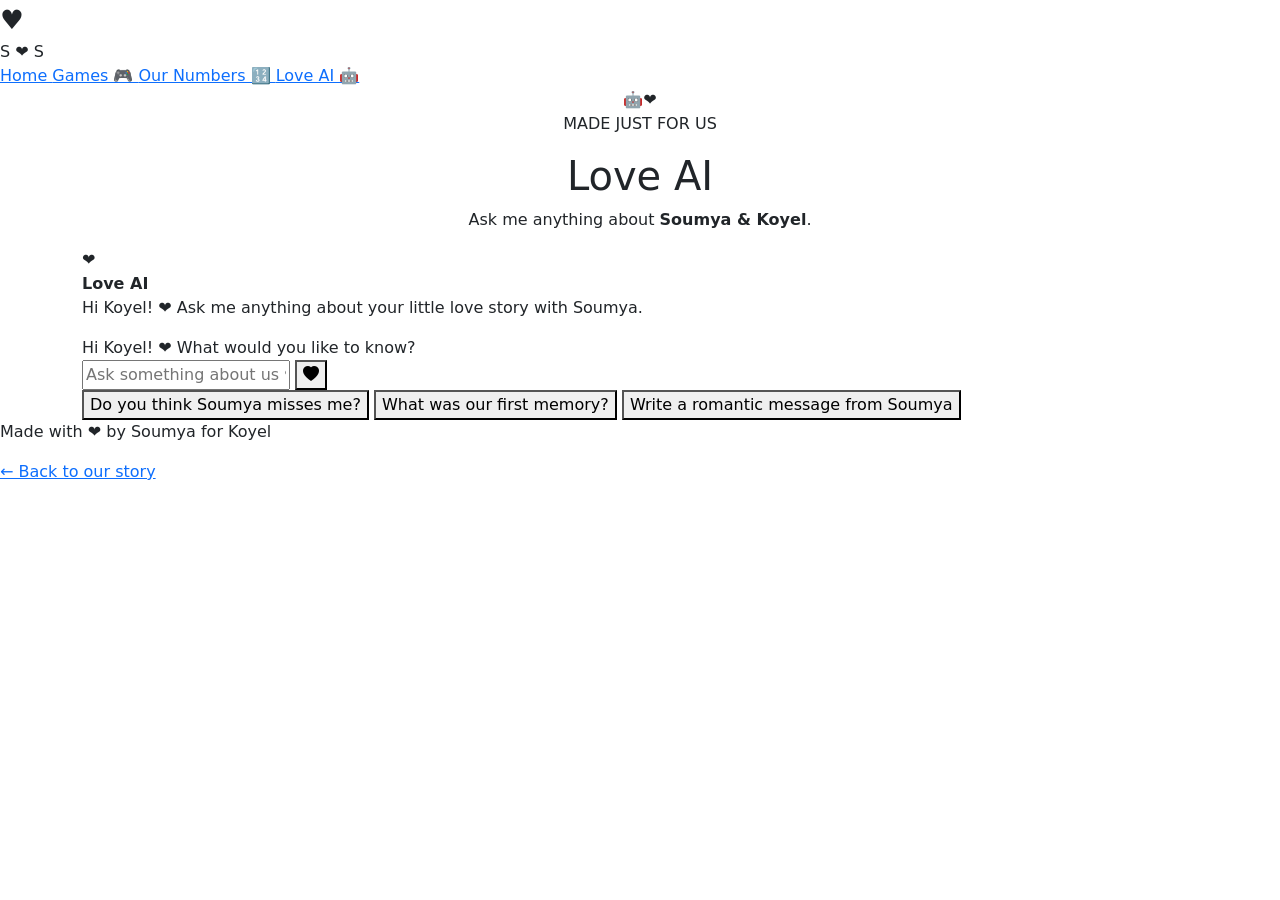
==== ai.html @ ffba7d83 "changes done changes done" ====
<!DOCTYPE html>
<html lang="en">

<head>

    <meta charset="UTF-8">

    <meta name="viewport"
          content="width=device-width, initial-scale=1.0">

    <title>Love AI ❤️ | Soumya & Koyel</title>

    <link
        href="https://cdn.jsdelivr.net/npm/bootstrap@5.3.3/dist/css/bootstrap.min.css"
        rel="stylesheet">

    <link
        rel="stylesheet"
        href="https://cdn.jsdelivr.net/npm/bootstrap-icons@1.11.3/font/bootstrap-icons.min.css">

    <link rel="stylesheet" href="style.css">

</head>


<body>

<div class="hearts"></div>


<!-- NAVIGATION -->

<nav class="love-nav">

    <div class="nav-brand">
        S ❤️ S
    </div>

    <div class="nav-links">

        <a href="index.html">
            Home
        </a>

        <a href="games.html">
            Games 🎮
        </a>

        <a href="numerology.html">
            Our Numbers 🔢
        </a>

        <a href="ai.html">
            Love AI 🤖
        </a>

    </div>

</nav>


<!-- AI HEADER -->

<section class="ai-header">

    <div class="container text-center">

        <div class="ai-icon">
            🤖❤️
        </div>

        <p class="section-label">
            MADE JUST FOR US
        </p>

        <h1>
            Love AI
        </h1>

        <p>
            Ask me anything about
            <strong>Soumya & Koyel</strong>.
        </p>

    </div>

</section>


<!-- CHAT -->

<section class="ai-chat-section">

    <div class="container">

        <div class="ai-chat-box">

            <!-- AI INTRO -->

            <div class="ai-welcome">

                <div class="ai-avatar">
                    ❤️
                </div>

                <div>

                    <strong>
                        Love AI
                    </strong>

                    <p>
                        Hi Koyel! ❤️
                        Ask me anything about
                        your little love story with Soumya.
                    </p>

                </div>

            </div>


            <!-- CHAT MESSAGES -->

            <div id="chatMessages"
                 class="chat-messages">

                <div class="message ai">

                    <div class="message-bubble">

                        Hi Koyel! ❤️
                        What would you like to know?

                    </div>

                </div>

            </div>


            <!-- TYPING -->

            <div id="typing"
                 class="typing"
                 style="display: none;">

                Love AI is thinking
                <span>•••</span>

            </div>


            <!-- INPUT -->

            <div class="chat-input-area">

                <input
                    type="text"
                    id="userMessage"
                    placeholder="Ask something about us ❤️"
                    autocomplete="off">

                <button
                    type="button"
                    id="sendMessage"
                    aria-label="Send message">

                    <i class="bi bi-heart-fill"></i>

                </button>

            </div>


            <!-- SUGGESTIONS -->

            <div class="suggestions">

                <button
                    type="button"
                    class="suggestion">

                    Do you think Soumya misses me?

                </button>


                <button
                    type="button"
                    class="suggestion">

                    What was our first memory?

                </button>


                <button
                    type="button"
                    class="suggestion">

                    Write a romantic message from Soumya

                </button>

            </div>

        </div>

    </div>

</section>


<!-- FOOTER -->

<footer>

    <p>
        Made with ❤️ by Soumya for Koyel
    </p>

    <a href="index.html">
        ← Back to our story
    </a>

</footer>


<!-- BOOTSTRAP -->

<script
    src="https://cdn.jsdelivr.net/npm/bootstrap@5.3.3/dist/js/bootstrap.bundle.min.js">
</script>


<!-- YOUR JAVASCRIPT -->

<script src="script.js"></script>

</body>

</html>
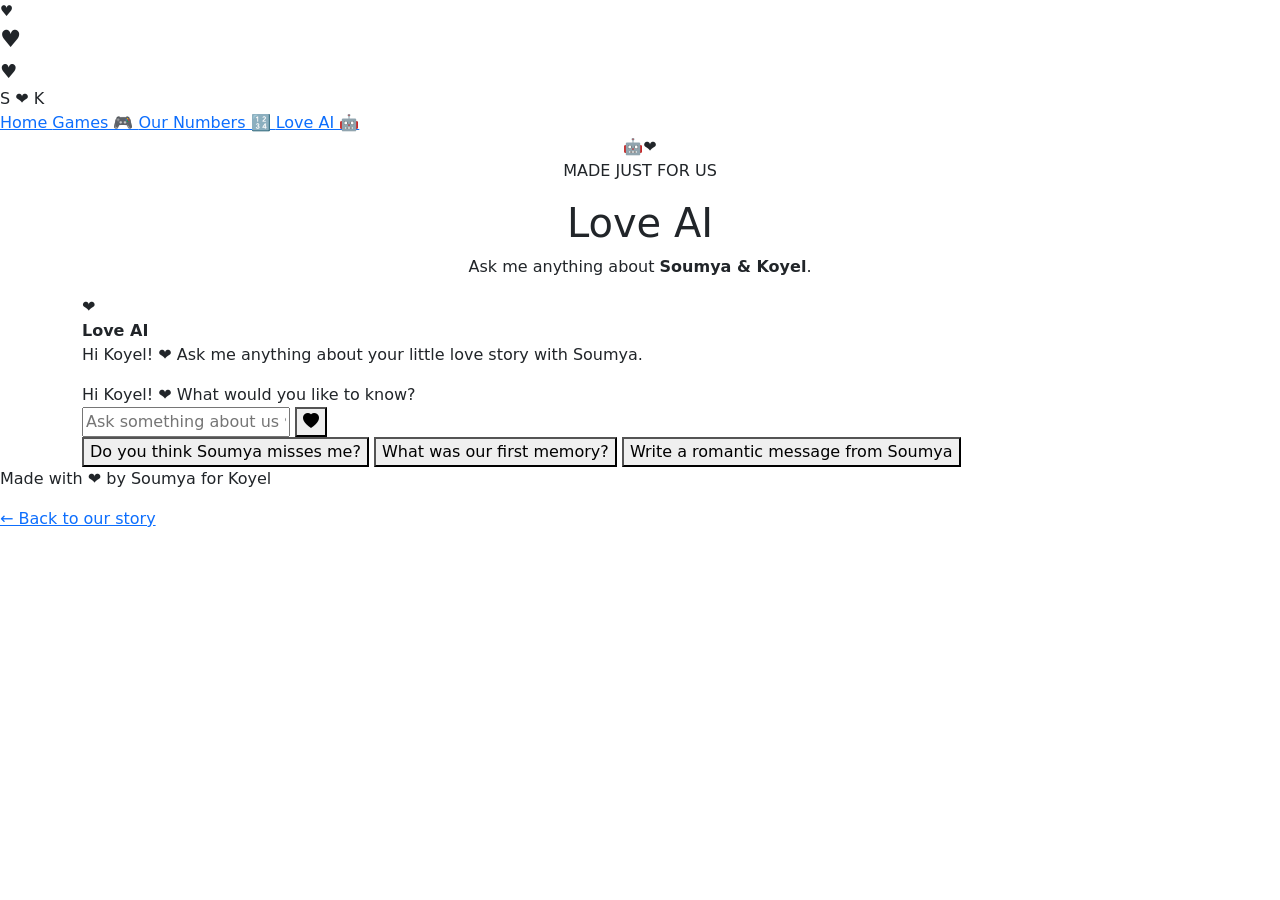
==== commit fa3e20c0: "modify" ====
--- a/ai.html
+++ b/ai.html
@@ -33,7 +33,7 @@
 <nav class="love-nav">
 
     <div class="nav-brand">
-        S ❤️ S
+        S ❤️ K
     </div>
 
     <div class="nav-links">
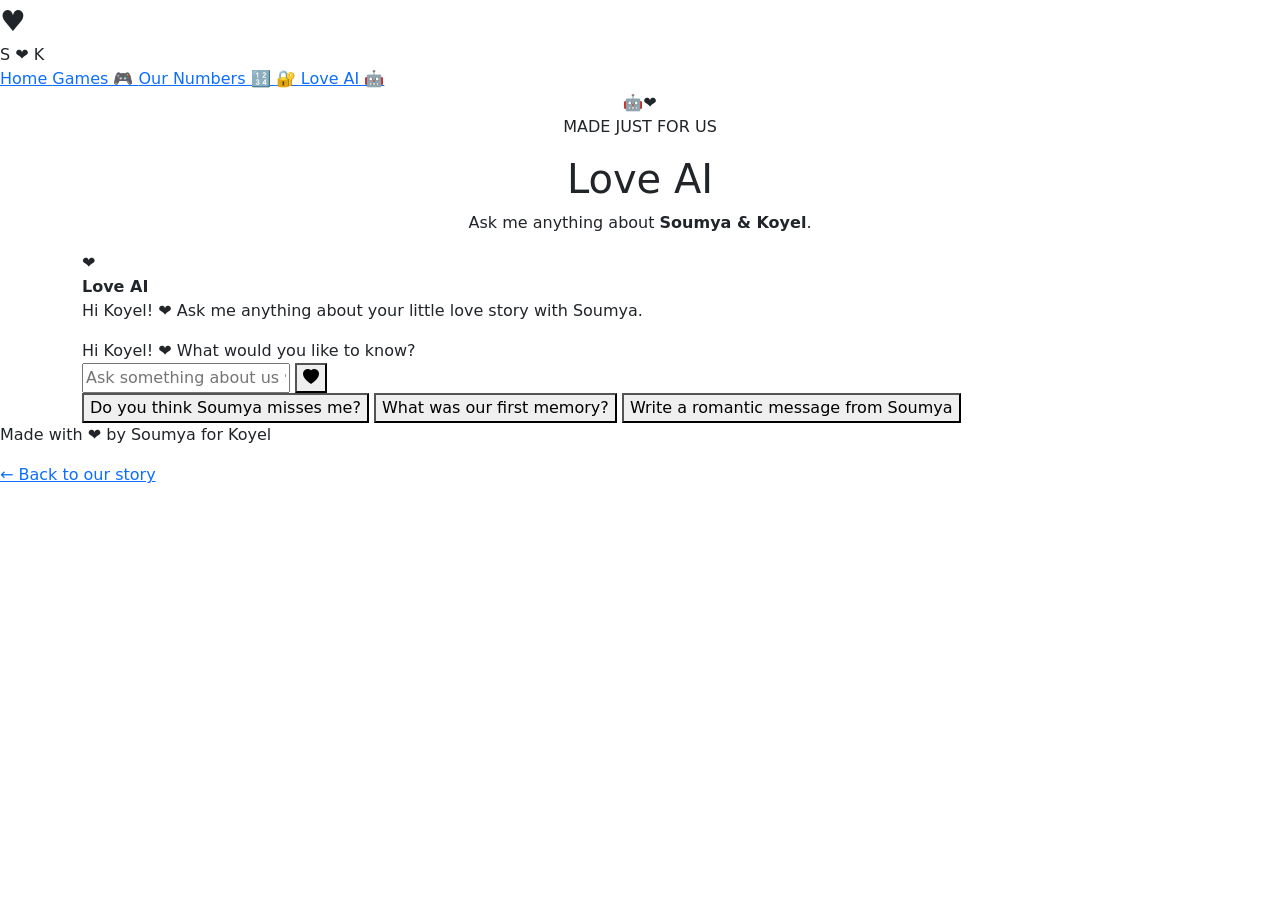
==== commit 043379a1: "modified modified" ====
--- a/ai.html
+++ b/ai.html
@@ -48,6 +48,10 @@
 
         <a href="numerology.html">
             Our Numbers 🔢
+        </a>
+
+        <a href="secret.html">
+            🔐
         </a>
 
         <a href="ai.html">
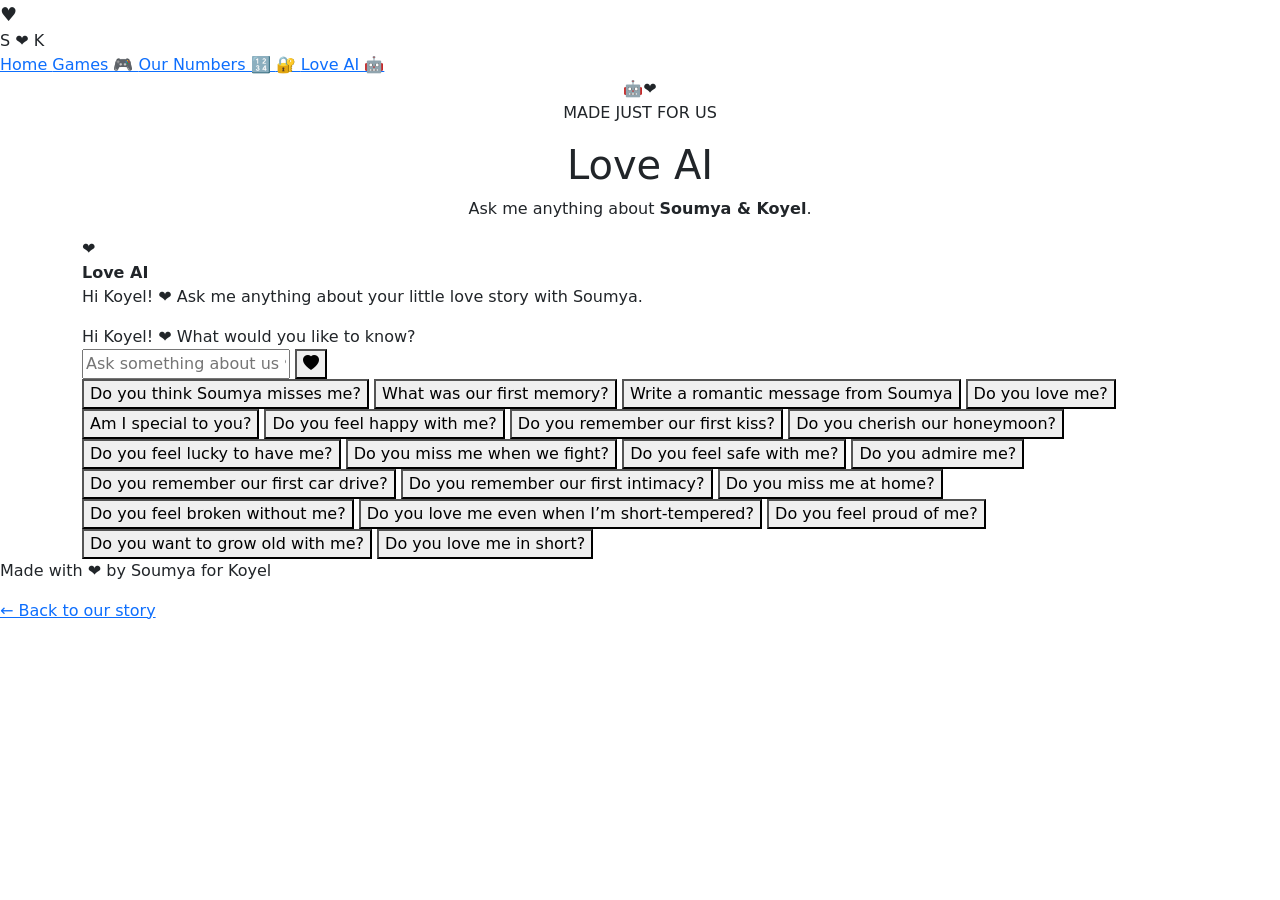
==== commit eadba492: "worker modified worker modified" ====
--- a/ai.html
+++ b/ai.html
@@ -5,18 +5,13 @@
 
     <meta charset="UTF-8">
 
-    <meta name="viewport"
-          content="width=device-width, initial-scale=1.0">
+    <meta name="viewport" content="width=device-width, initial-scale=1.0">
 
     <title>Love AI ❤️ | Soumya & Koyel</title>
 
-    <link
-        href="https://cdn.jsdelivr.net/npm/bootstrap@5.3.3/dist/css/bootstrap.min.css"
-        rel="stylesheet">
-
-    <link
-        rel="stylesheet"
-        href="https://cdn.jsdelivr.net/npm/bootstrap-icons@1.11.3/font/bootstrap-icons.min.css">
+    <link href="https://cdn.jsdelivr.net/npm/bootstrap@5.3.3/dist/css/bootstrap.min.css" rel="stylesheet">
+
+    <link rel="stylesheet" href="https://cdn.jsdelivr.net/npm/bootstrap-icons@1.11.3/font/bootstrap-icons.min.css">
 
     <link rel="stylesheet" href="style.css">
 
@@ -25,223 +20,270 @@
 
 <body>
 
-<div class="hearts"></div>
-
-
-<!-- NAVIGATION -->
-
-<nav class="love-nav">
-
-    <div class="nav-brand">
-        S ❤️ K
-    </div>
-
-    <div class="nav-links">
+    <div class="hearts"></div>
+
+
+    <!-- NAVIGATION -->
+
+    <nav class="love-nav">
+
+        <div class="nav-brand">
+            S ❤️ K
+        </div>
+
+        <div class="nav-links">
+
+            <a href="index.html">
+                Home
+            </a>
+
+            <a href="games.html">
+                Games 🎮
+            </a>
+
+            <a href="numerology.html">
+                Our Numbers 🔢
+            </a>
+
+            <a href="secret.html">
+                🔐
+            </a>
+
+            <a href="ai.html">
+                Love AI 🤖
+            </a>
+
+        </div>
+
+    </nav>
+
+
+    <!-- AI HEADER -->
+
+    <section class="ai-header">
+
+        <div class="container text-center">
+
+            <div class="ai-icon">
+                🤖❤️
+            </div>
+
+            <p class="section-label">
+                MADE JUST FOR US
+            </p>
+
+            <h1>
+                Love AI
+            </h1>
+
+            <p>
+                Ask me anything about
+                <strong>Soumya & Koyel</strong>.
+            </p>
+
+        </div>
+
+    </section>
+
+
+    <!-- CHAT -->
+
+    <section class="ai-chat-section">
+
+        <div class="container">
+
+            <div class="ai-chat-box">
+
+                <!-- AI INTRO -->
+
+                <div class="ai-welcome">
+
+                    <div class="ai-avatar">
+                        ❤️
+                    </div>
+
+                    <div>
+
+                        <strong>
+                            Love AI
+                        </strong>
+
+                        <p>
+                            Hi Koyel! ❤️
+                            Ask me anything about
+                            your little love story with Soumya.
+                        </p>
+
+                    </div>
+
+                </div>
+
+
+                <!-- CHAT MESSAGES -->
+
+                <div id="chatMessages" class="chat-messages">
+
+                    <div class="message ai">
+
+                        <div class="message-bubble">
+
+                            Hi Koyel! ❤️
+                            What would you like to know?
+
+                        </div>
+
+                    </div>
+
+                </div>
+
+
+                <!-- TYPING -->
+
+                <div id="typing" class="typing" style="display: none;">
+
+                    Love AI is thinking
+                    <span>•••</span>
+
+                </div>
+
+
+                <!-- INPUT -->
+
+                <div class="chat-input-area">
+
+                    <input type="text" id="userMessage" placeholder="Ask something about us ❤️" autocomplete="off">
+
+                    <button type="button" id="sendMessage" aria-label="Send message">
+
+                        <i class="bi bi-heart-fill"></i>
+
+                    </button>
+
+                </div>
+
+
+                <!-- SUGGESTIONS -->
+
+                <!-- SUGGESTIONS -->
+
+                <div class="suggestions">
+
+                    <button type="button" class="suggestion">
+                        Do you think Soumya misses me?
+                    </button>
+
+                    <button type="button" class="suggestion">
+                        What was our first memory?
+                    </button>
+
+                    <button type="button" class="suggestion">
+                        Write a romantic message from Soumya
+                    </button>
+
+                    <!-- NEW SUGGESTIONS -->
+                    <button type="button" class="suggestion">
+                        Do you love me?
+                    </button>
+
+                    <button type="button" class="suggestion">
+                        Am I special to you?
+                    </button>
+
+                    <button type="button" class="suggestion">
+                        Do you feel happy with me?
+                    </button>
+
+                    <button type="button" class="suggestion">
+                        Do you remember our first kiss?
+                    </button>
+
+                    <button type="button" class="suggestion">
+                        Do you cherish our honeymoon?
+                    </button>
+
+                    <button type="button" class="suggestion">
+                        Do you feel lucky to have me?
+                    </button>
+
+                    <button type="button" class="suggestion">
+                        Do you miss me when we fight?
+                    </button>
+
+                    <button type="button" class="suggestion">
+                        Do you feel safe with me?
+                    </button>
+
+                    <button type="button" class="suggestion">
+                        Do you admire me?
+                    </button>
+
+                    <button type="button" class="suggestion">
+                        Do you remember our first car drive?
+                    </button>
+
+                    <button type="button" class="suggestion">
+                        Do you remember our first intimacy?
+                    </button>
+
+                    <button type="button" class="suggestion">
+                        Do you miss me at home?
+                    </button>
+
+                    <button type="button" class="suggestion">
+                        Do you feel broken without me?
+                    </button>
+
+                    <button type="button" class="suggestion">
+                        Do you love me even when I’m short‑tempered?
+                    </button>
+
+                    <button type="button" class="suggestion">
+                        Do you feel proud of me?
+                    </button>
+
+                    <button type="button" class="suggestion">
+                        Do you want to grow old with me?
+                    </button>
+
+                    <button type="button" class="suggestion">
+                        Do you love me in short?
+                    </button>
+
+                </div>
+
+
+            </div>
+
+        </div>
+
+    </section>
+
+
+    <!-- FOOTER -->
+
+    <footer>
+
+        <p>
+            Made with ❤️ by Soumya for Koyel
+        </p>
 
         <a href="index.html">
-            Home
+            ← Back to our story
         </a>
 
-        <a href="games.html">
-            Games 🎮
-        </a>
-
-        <a href="numerology.html">
-            Our Numbers 🔢
-        </a>
-
-        <a href="secret.html">
-            🔐
-        </a>
-
-        <a href="ai.html">
-            Love AI 🤖
-        </a>
-
-    </div>
-
-</nav>
-
-
-<!-- AI HEADER -->
-
-<section class="ai-header">
-
-    <div class="container text-center">
-
-        <div class="ai-icon">
-            🤖❤️
-        </div>
-
-        <p class="section-label">
-            MADE JUST FOR US
-        </p>
-
-        <h1>
-            Love AI
-        </h1>
-
-        <p>
-            Ask me anything about
-            <strong>Soumya & Koyel</strong>.
-        </p>
-
-    </div>
-
-</section>
-
-
-<!-- CHAT -->
-
-<section class="ai-chat-section">
-
-    <div class="container">
-
-        <div class="ai-chat-box">
-
-            <!-- AI INTRO -->
-
-            <div class="ai-welcome">
-
-                <div class="ai-avatar">
-                    ❤️
-                </div>
-
-                <div>
-
-                    <strong>
-                        Love AI
-                    </strong>
-
-                    <p>
-                        Hi Koyel! ❤️
-                        Ask me anything about
-                        your little love story with Soumya.
-                    </p>
-
-                </div>
-
-            </div>
-
-
-            <!-- CHAT MESSAGES -->
-
-            <div id="chatMessages"
-                 class="chat-messages">
-
-                <div class="message ai">
-
-                    <div class="message-bubble">
-
-                        Hi Koyel! ❤️
-                        What would you like to know?
-
-                    </div>
-
-                </div>
-
-            </div>
-
-
-            <!-- TYPING -->
-
-            <div id="typing"
-                 class="typing"
-                 style="display: none;">
-
-                Love AI is thinking
-                <span>•••</span>
-
-            </div>
-
-
-            <!-- INPUT -->
-
-            <div class="chat-input-area">
-
-                <input
-                    type="text"
-                    id="userMessage"
-                    placeholder="Ask something about us ❤️"
-                    autocomplete="off">
-
-                <button
-                    type="button"
-                    id="sendMessage"
-                    aria-label="Send message">
-
-                    <i class="bi bi-heart-fill"></i>
-
-                </button>
-
-            </div>
-
-
-            <!-- SUGGESTIONS -->
-
-            <div class="suggestions">
-
-                <button
-                    type="button"
-                    class="suggestion">
-
-                    Do you think Soumya misses me?
-
-                </button>
-
-
-                <button
-                    type="button"
-                    class="suggestion">
-
-                    What was our first memory?
-
-                </button>
-
-
-                <button
-                    type="button"
-                    class="suggestion">
-
-                    Write a romantic message from Soumya
-
-                </button>
-
-            </div>
-
-        </div>
-
-    </div>
-
-</section>
-
-
-<!-- FOOTER -->
-
-<footer>
-
-    <p>
-        Made with ❤️ by Soumya for Koyel
-    </p>
-
-    <a href="index.html">
-        ← Back to our story
-    </a>
-
-</footer>
-
-
-<!-- BOOTSTRAP -->
-
-<script
-    src="https://cdn.jsdelivr.net/npm/bootstrap@5.3.3/dist/js/bootstrap.bundle.min.js">
-</script>
-
-
-<!-- YOUR JAVASCRIPT -->
-
-<script src="script.js"></script>
+    </footer>
+
+
+    <!-- BOOTSTRAP -->
+
+    <script src="https://cdn.jsdelivr.net/npm/bootstrap@5.3.3/dist/js/bootstrap.bundle.min.js">
+    </script>
+
+
+    <!-- YOUR JAVASCRIPT -->
+
+    <script src="script.js"></script>
 
 </body>
 
-</html>
+</html>
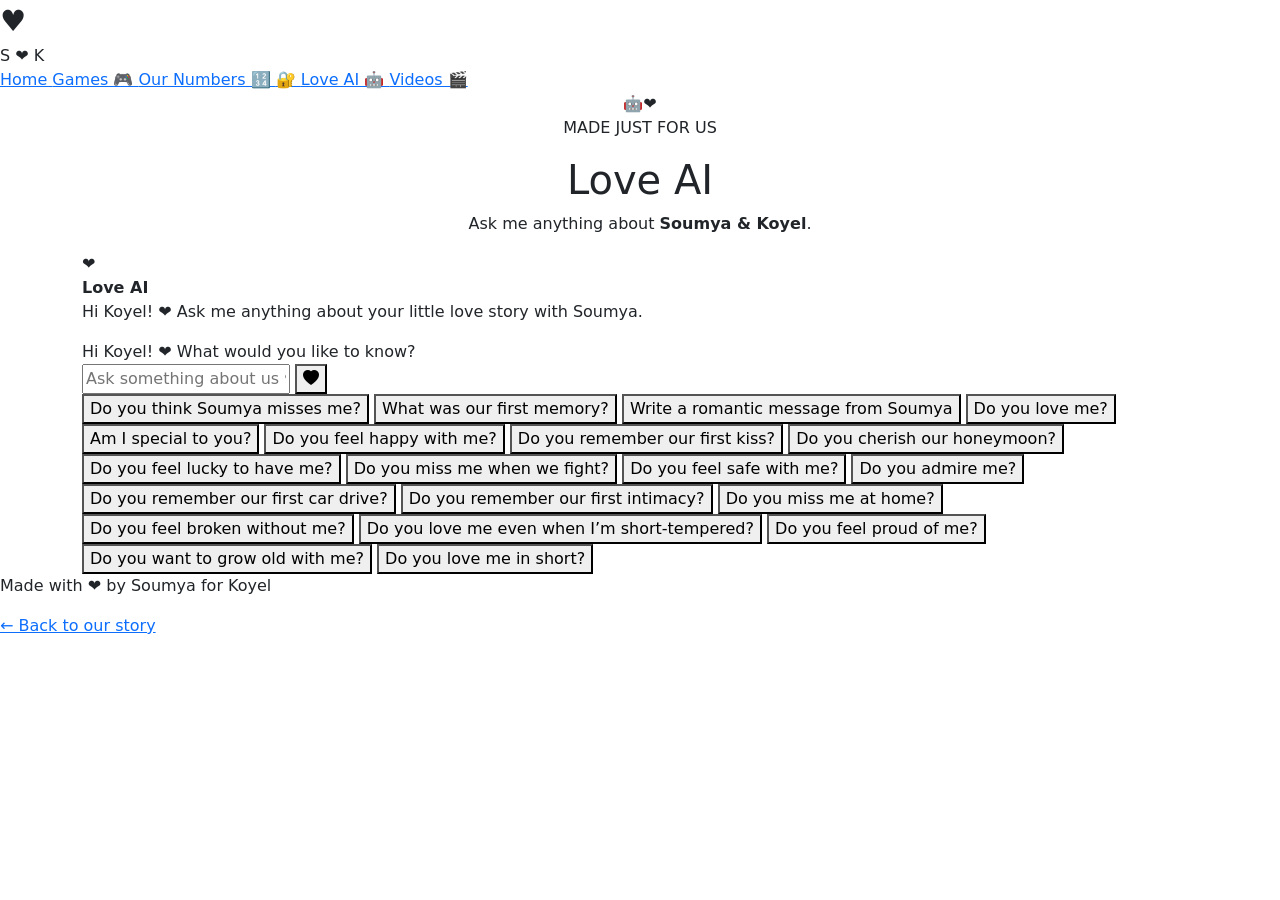
==== commit 106e8752: "modified" ====
--- a/ai.html
+++ b/ai.html
@@ -51,6 +51,10 @@
 
             <a href="ai.html">
                 Love AI 🤖
+            </a>
+
+            <a href="gallery.html" class="active">
+                Videos 🎬
             </a>
 
         </div>
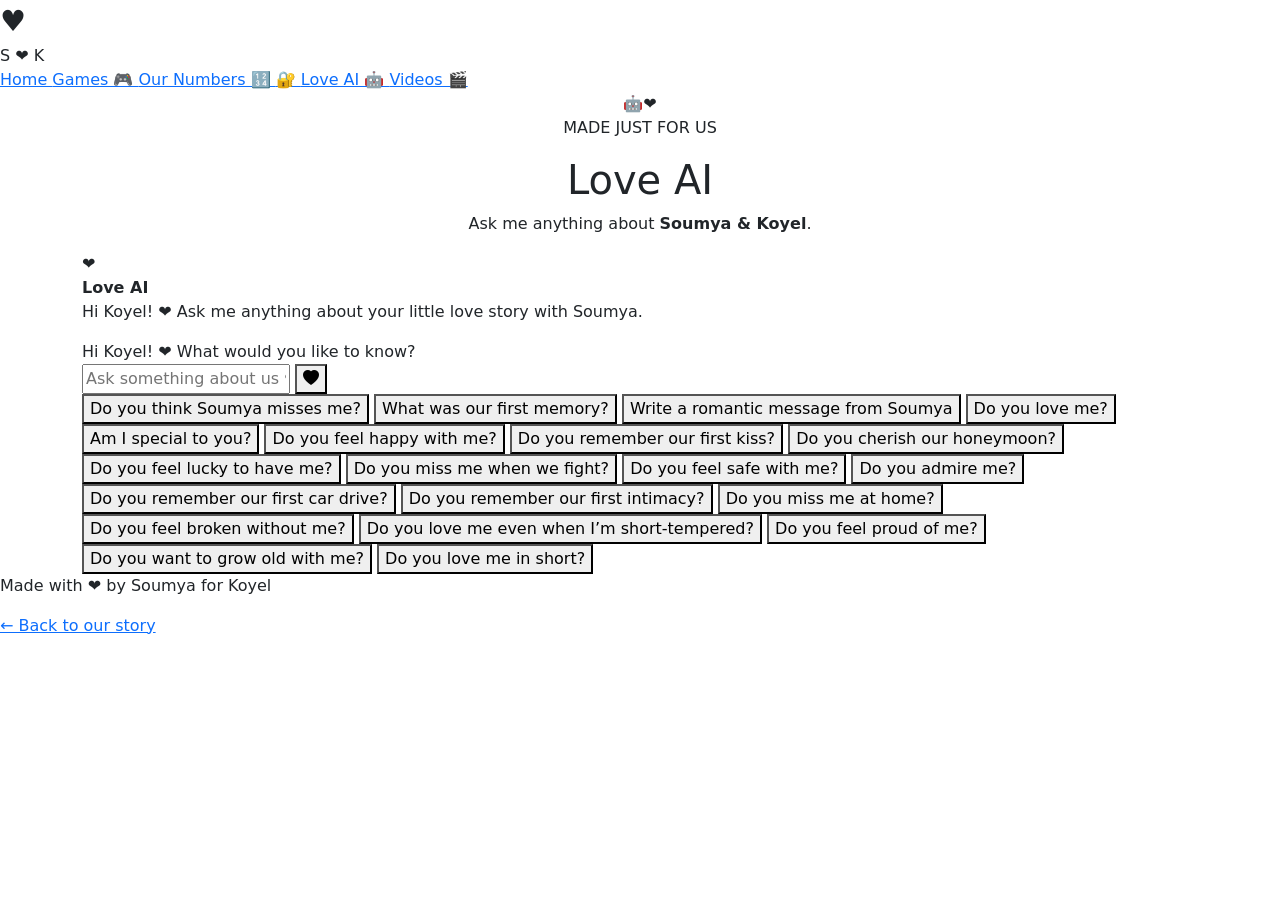
==== commit 9994b4e3: "remove class" ====
--- a/ai.html
+++ b/ai.html
@@ -53,7 +53,7 @@
                 Love AI 🤖
             </a>
 
-            <a href="gallery.html" class="active">
+            <a href="gallery.html">
                 Videos 🎬
             </a>
 
